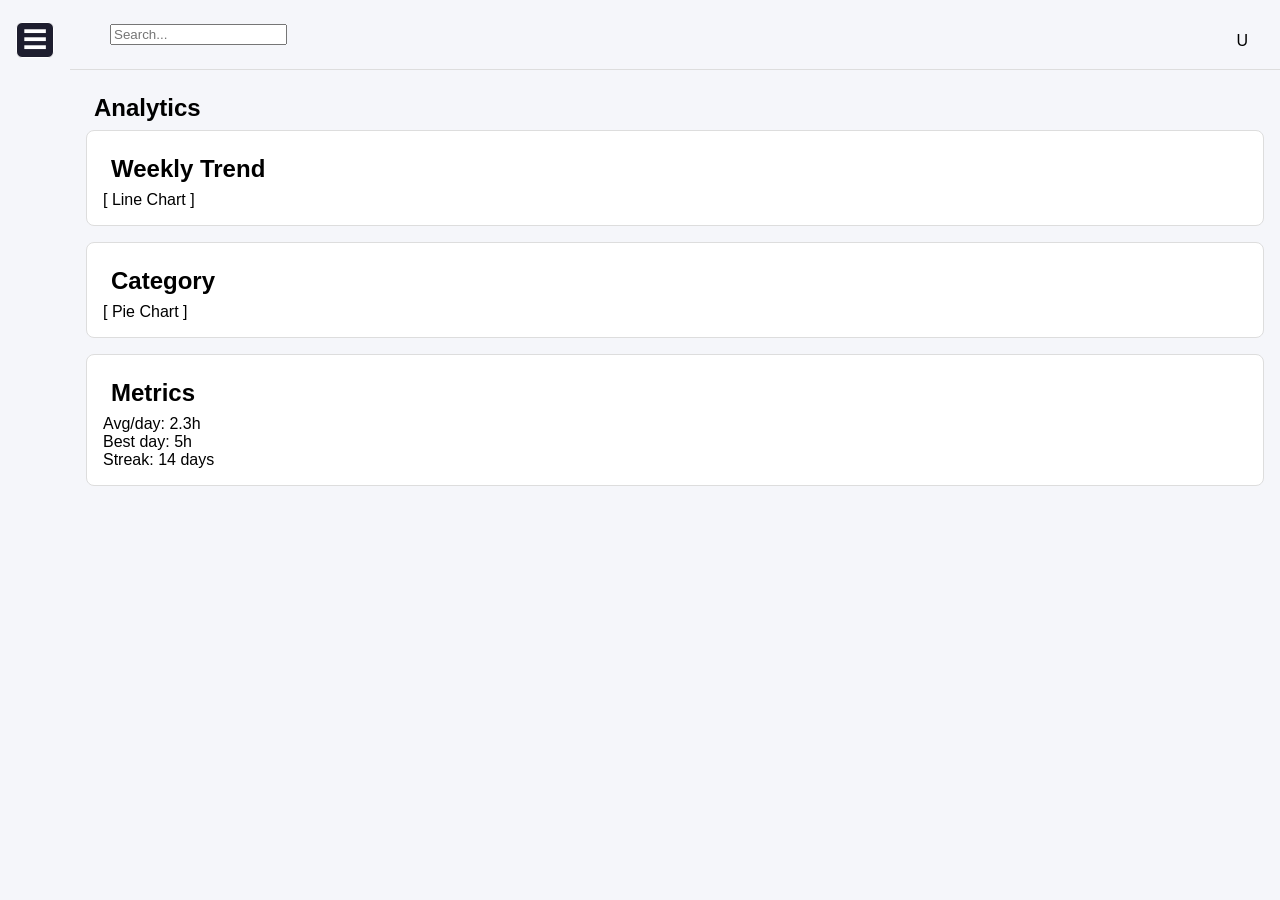
==== learning-tracker/pages/analytics.html @ 813311b9 "#1 WIP ページ作成" ====
<!DOCTYPE html>
<html lang="ja">
<head>
  <meta charset="UTF-8" />
  <meta name="viewport" content="width=device-width, initial-scale=1.0" />
  <title>Learning Tracker</title>
  <link rel="stylesheet" href="../assets/css/layout.css" />
  <link rel="stylesheet" href="../assets/css/base.css">
  <link rel="stylesheet" href="../assets/css/components.css">
  <link rel="stylesheet" href="../assets/css/pages/records.css">
</head>

<body>

<div class="app">

  <!-- Sidebar -->
  <div class="menu-btn">
    <button id="toggleBtn">☰</button> 
  </div>
  <aside id="sidebar" class="sidebar closed">
    <nav class="nav">
      <a href="../index.html" class="nav-item active">Dashboard</a>
      <a href="records.html" class="nav-item">Records</a>
      <a href="analytics.html" class="nav-item">Analytics</a>
      <a href="settings.html" class="nav-item">Settings</a>
    </nav>
  </aside>

  <!-- Main -->
  <div class="main full">

    <!-- TopBar -->
    <header class="topbar">
      <div class="search">
        <input type="text" placeholder="Search..." />
      </div>

      <div class="user">
        <div class="avatar">U</div>
      </div>
    </header>

    <!-- Content -->
    <main class="content">

      <!-- ================= ANALYTICS ================= -->
      <section id="analytics" class="page">

        <h1>Analytics</h1>

        <div class="grid two-col">

          <div class="card">
            <h2>Weekly Trend</h2>
            <div class="chart-placeholder">[ Line Chart ]</div>
          </div>

          <div class="card">
            <h2>Category</h2>
            <div class="chart-placeholder">[ Pie Chart ]</div>
          </div>

        </div>

        <div class="card">
          <h2>Metrics</h2>

          <div class="metrics">
            <div>Avg/day: 2.3h</div>
            <div>Best day: 5h</div>
            <div>Streak: 14 days</div>
          </div>

        </div>

      </section>

    </main>
  </div>
</div>
<script src="../assets/js/ui/app.js"></script>
</body>
</html>
---- learning-tracker/assets/css/layout.css ----
.app {
  display: flex;
  min-height: 100vh;
}

/* Sidebar */

.sidebar {
  position: fixed;
  top: 0;
  left: 0;
  width: 240px;
  height: 100vh;
  padding-top: 4.5rem;
  background: #1e1e2f;
  color: white;

  transform: translateX(0);
  transition: transform 0.3s ease;
}

.menu-btn {
  z-index: 100;
  align-self: flex-start;
  height: fit-content;
}

#toggleBtn {
 font-size: 1.5rem;
  color: white;
  background: #1e1e2f;
  border: 1px solid white;
  border-radius: 6px;
  margin: 1.4rem 1.0rem;
  cursor: pointer;
}

.nav-item {
  display: block;
  padding: 1.0rem;
  color: white;
  text-decoration: none;
  transition: background 0.2s;
}

.nav-item:hover {
  background: #333;
  border-left: 4px solid #ffe54f;
}

.nav-item.active {
  background: #333;
  border-left: 4px solid #4f8cff;
}

/* 非表示 */
.sidebar.closed {
  transform: translateX(-100%);
}


.main {
  flex: 1;
  display: flex;
  flex-direction: column;
  margin-left: 15rem;
  transition: margin-left 0.3s ease;
}

.main.full {
  margin-left: 0;
}


/* Topbar */
.topbar {
  display: flex;
  padding: 0.5rem;
  border-bottom: 1px solid #ddd;
}

.search {
  padding: 1.0rem;
  margin-left: 1.0rem;
}

#search {
  padding: 0.5rem;
}

.user{
  margin-left: auto;
  margin-right: 1.5rem;
  margin-top: 1.5rem;
}

/* Content */
.content {
  padding: 1.0rem;
  overflow-y: auto;
}
---- learning-tracker/assets/css/base.css ----
* {
  box-sizing: border-box;
}

body {
  margin: 0;
  font-family: sans-serif;
  background: #f5f6fa;
}

h1, h2, h3, p {
  margin: 0.5rem;
}
---- learning-tracker/assets/css/components.css ----
.card {
  background: white;
  border: 1px solid #ddd;
  padding: 16px;
  margin-bottom: 16px;
  border-radius: 8px;
}

.btn {
  padding: 8px 16px;
  border-radius: 8px;
}

.table {
  width: 100%;
}
---- learning-tracker/assets/css/pages/records.css ----
.toolbar {
  display: flex;
  gap: 1.5rem;
}

.table tr {
    margin: 0.5rem;
}

.table{
  border-spacing: 1.0rem;
  border-collapse: separate;
}

.table-card {
  display: flex;
  justify-content: space-between;
  padding: 1.5rem;
  text-align: left;
}

.badge.completed {
    color: #04b344;
}

.badge.pending {
    color: #ffbd4c;
}
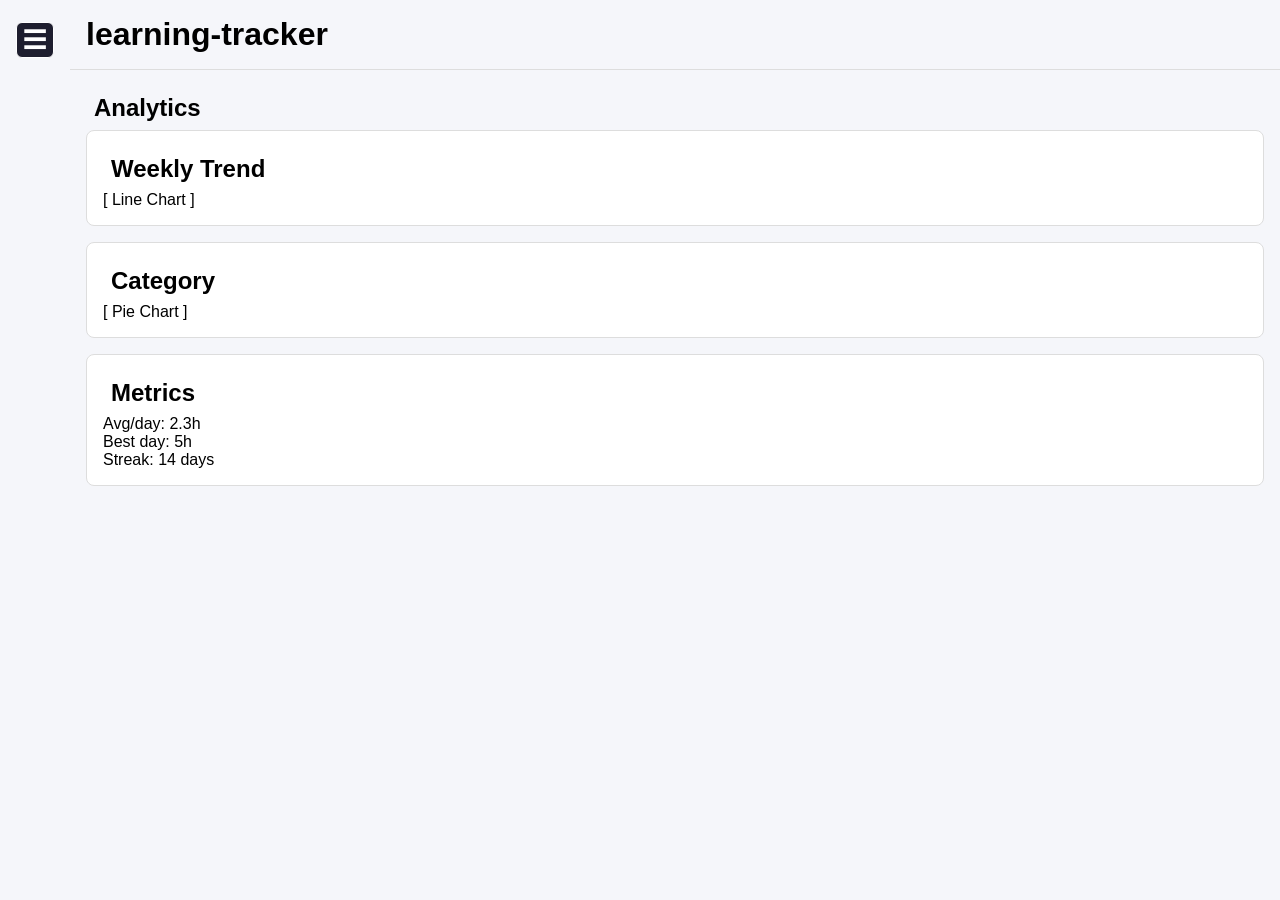
==== commit b787807f: "検索窓の削除" ====
--- a/learning-tracker/pages/analytics.html
+++ b/learning-tracker/pages/analytics.html
@@ -1,5 +1,6 @@
 <!DOCTYPE html>
 <html lang="ja">
+
 <head>
   <meta charset="UTF-8" />
   <meta name="viewport" content="width=device-width, initial-scale=1.0" />
@@ -12,73 +13,72 @@
 
 <body>
 
-<div class="app">
+  <div class="app">
 
-  <!-- Sidebar -->
-  <div class="menu-btn">
-    <button id="toggleBtn">☰</button> 
-  </div>
-  <aside id="sidebar" class="sidebar closed">
-    <nav class="nav">
-      <a href="../index.html" class="nav-item active">Dashboard</a>
-      <a href="records.html" class="nav-item">Records</a>
-      <a href="analytics.html" class="nav-item">Analytics</a>
-      <a href="settings.html" class="nav-item">Settings</a>
-    </nav>
-  </aside>
+    <!-- Sidebar -->
+    <div class="menu-btn">
+      <button id="toggleBtn">☰</button>
+    </div>
+    <aside id="sidebar" class="sidebar closed">
+      <nav class="nav">
+        <a href="../index.html" class="nav-item active">Dashboard</a>
+        <a href="records.html" class="nav-item">Records</a>
+        <a href="analytics.html" class="nav-item">Analytics</a>
+        <a href="settings.html" class="nav-item">Settings</a>
+      </nav>
+    </aside>
 
-  <!-- Main -->
-  <div class="main full">
+    <!-- Main -->
+    <div class="main full">
 
-    <!-- TopBar -->
-    <header class="topbar">
-      <div class="search">
-        <input type="text" placeholder="Search..." />
-      </div>
+      <!-- TopBar -->
+      <header class="topbar">
+        <div class="site-name">
+          <h1>learning-tracker</h1>
+        </div>
+      </header>
 
-      <div class="user">
-        <div class="avatar">U</div>
-      </div>
-    </header>
+      <!-- Content -->
+      <main class="content">
 
-    <!-- Content -->
-    <main class="content">
+        <!-- ================= ANALYTICS ================= -->
+        <section id="analytics" class="page">
 
-      <!-- ================= ANALYTICS ================= -->
-      <section id="analytics" class="page">
+          <h1>Analytics</h1>
 
-        <h1>Analytics</h1>
+          <div class="grid two-col">
 
-        <div class="grid two-col">
+            <div class="card">
+              <h2>Weekly Trend</h2>
+              <div class="chart-placeholder">[ Line Chart ]</div>
+            </div>
 
-          <div class="card">
-            <h2>Weekly Trend</h2>
-            <div class="chart-placeholder">[ Line Chart ]</div>
+            <div class="card">
+              <h2>Category</h2>
+              <div class="chart-placeholder">[ Pie Chart ]</div>
+            </div>
+
           </div>
 
           <div class="card">
-            <h2>Category</h2>
-            <div class="chart-placeholder">[ Pie Chart ]</div>
+            <h2>Metrics</h2>
+
+            <div class="metrics">
+              <div>Avg/day: 2.3h</div>
+              <div>Best day: 5h</div>
+              <div>Streak: 14 days</div>
+            </div>
+
           </div>
 
-        </div>
+        </section>
 
-        <div class="card">
-          <h2>Metrics</h2>
+      </main>
+    </div>
+  </div>
+  <script src="../assets/js/ui/app.js"></script>
+  <script src="../assets/js/storage.js"></script>
+  <script src="../assets/js/ui/analytics.js"></script>
+</body>
 
-          <div class="metrics">
-            <div>Avg/day: 2.3h</div>
-            <div>Best day: 5h</div>
-            <div>Streak: 14 days</div>
-          </div>
-
-        </div>
-
-      </section>
-
-    </main>
-  </div>
-</div>
-<script src="../assets/js/ui/app.js"></script>
-</body>
 </html>
--- a/learning-tracker/assets/css/layout.css
+++ b/learning-tracker/assets/css/layout.css
@@ -26,7 +26,7 @@
 }
 
 #toggleBtn {
- font-size: 1.5rem;
+  font-size: 1.5rem;
   color: white;
   background: #1e1e2f;
   border: 1px solid white;
@@ -88,7 +88,7 @@
   padding: 0.5rem;
 }
 
-.user{
+.user {
   margin-left: auto;
   margin-right: 1.5rem;
   margin-top: 1.5rem;
--- a/learning-tracker/assets/css/components.css
+++ b/learning-tracker/assets/css/components.css
@@ -13,4 +13,31 @@
 
 .table {
   width: 100%;
+}
+
+.modal {
+  position: fixed;
+  inset: 0;
+  background: rgba(0, 0, 0, 0.5);
+
+  display: flex;
+  justify-content: center;
+  align-items: center;
+}
+
+.hidden {
+  display: none;
+}
+
+.modal-content {
+  background: white;
+  padding: 24px;
+  border-radius: 8px;
+  width: 400px;
+}
+
+.modal-content input,
+.modal-content select {
+  width: 100%;
+  margin-bottom: 12px;
 }
